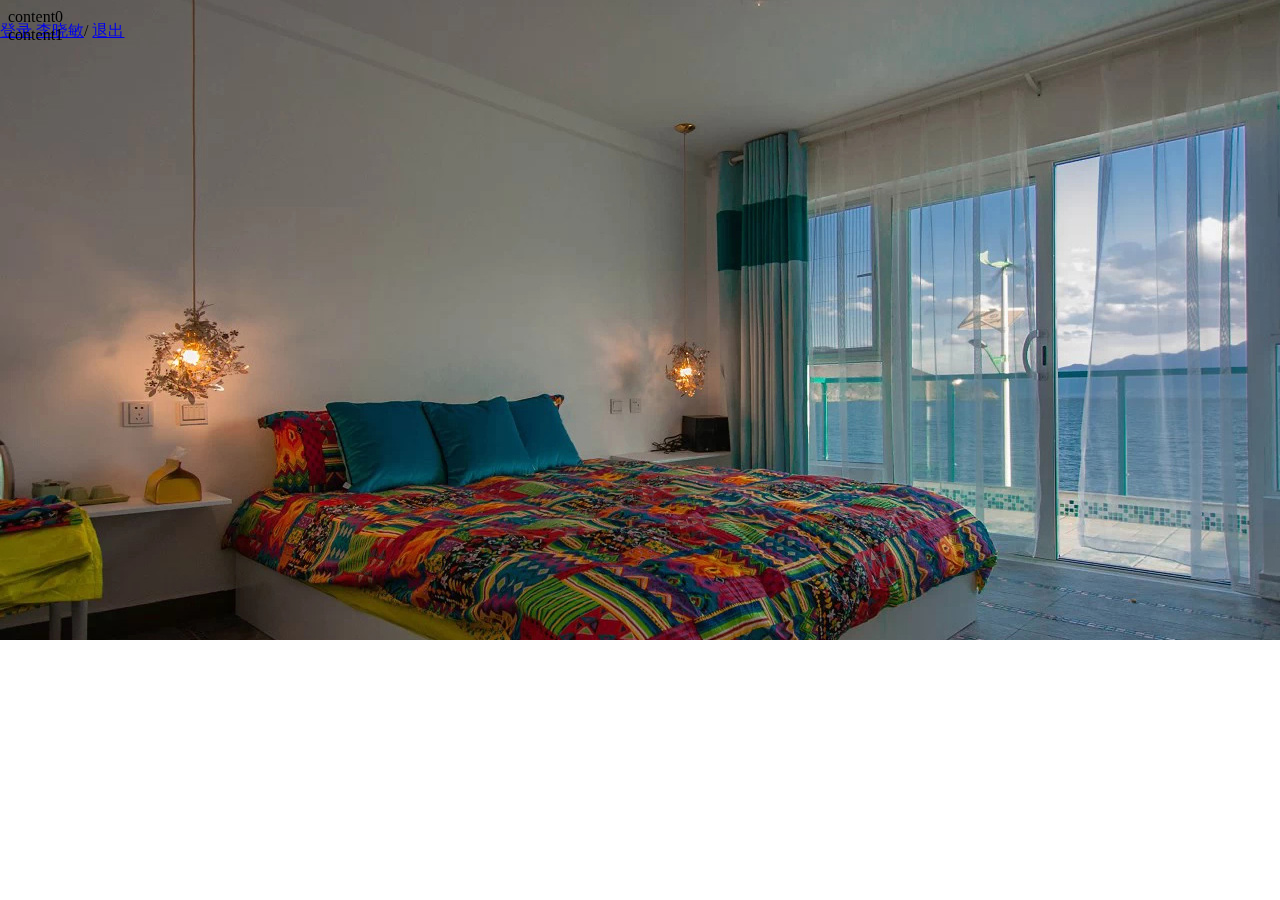
==== index.html @ eb80d0dd "Initial commit" ====
<!DOCTYPE html>
<html>
<head lang="en">
    <meta charset="UTF-8">
    <title></title>
    <link rel="stylesheet" href="css/mycss.css"/>
</head>
<body>
<section class="ind_1">
    <div class="ind_navbar">
        <div container>
            <h1 class="ind_logo"><a href=""></a></h1>
            <div class="ind_user" id="header_user">
                <a href="#" id="loginModal">登录</a>
                <a href="#"><span class="ion_user"></span>李晓敏</a>/ <a href="#" class="user_quit">退出</a>
            </div>
        </div>
    </div>
</section>
<section class="ind_2">content0</section>
<section class="ind_3">content1</section>
</body>
</html>
---- css/mycss.css ----
/*首页*/
.ind_1{
    position: fixed;
    z-index:-1;
    top: 0;
    left: 0;
    width: 100%;
    height: 640px;
    background: url(../images/ind_1.jpg) no-repeat center center;
}
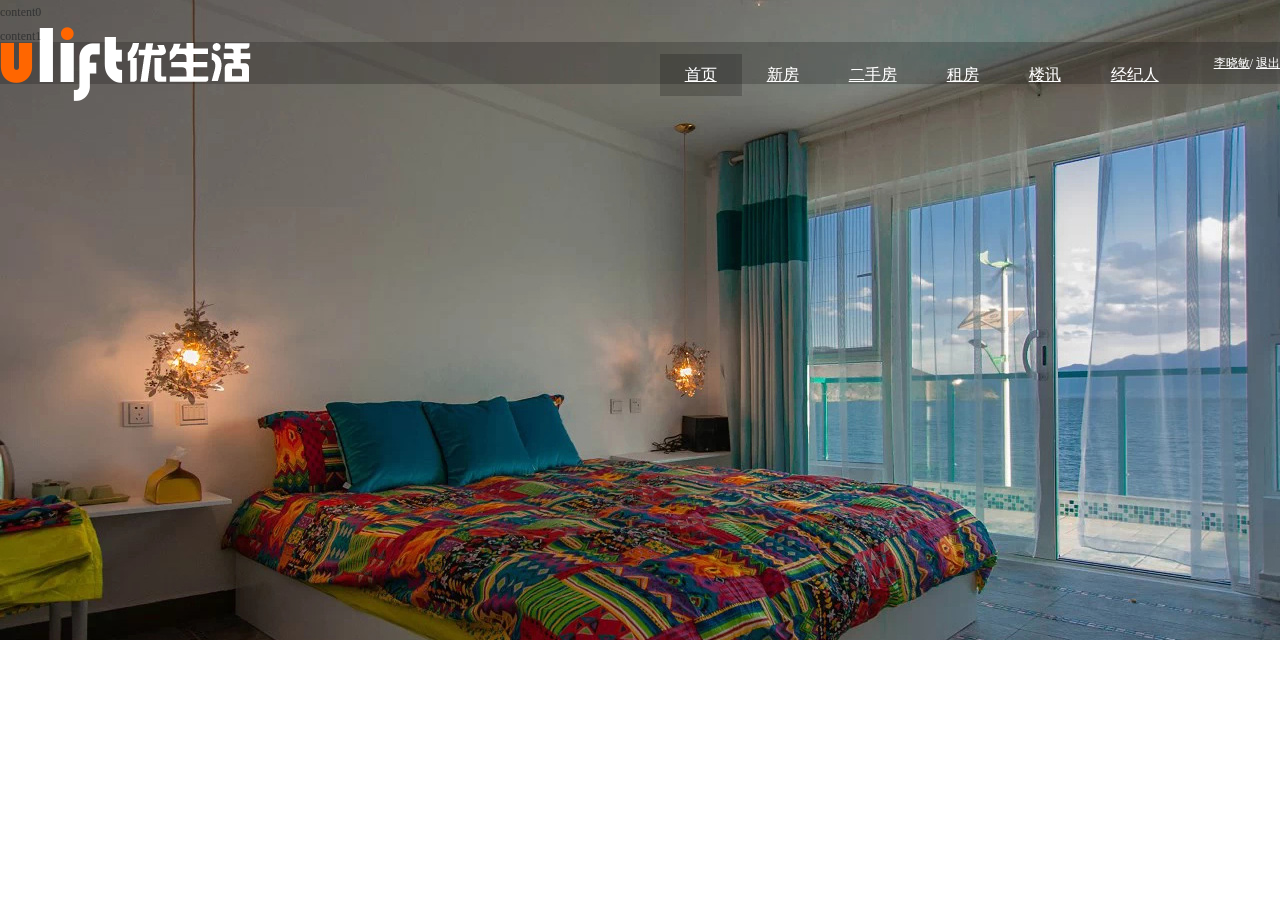
==== commit cb5f373b: "写好主页导航" ====
--- a/index.html
+++ b/index.html
@@ -4,16 +4,27 @@
     <meta charset="UTF-8">
     <title></title>
     <link rel="stylesheet" href="css/mycss.css"/>
+    <link rel="stylesheet" href="css/bass.css"/>
 </head>
 <body>
 <section class="ind_1">
     <div class="ind_navbar">
-        <div container>
+        <div class="container">
             <h1 class="ind_logo"><a href=""></a></h1>
             <div class="ind_user" id="header_user">
-                <a href="#" id="loginModal">登录</a>
+                <!--登录前-->
+                <!--<a href="#" id="loginModal">登录</a>-->
+                <!--登录后-->
                 <a href="#"><span class="ion_user"></span>李晓敏</a>/ <a href="#" class="user_quit">退出</a>
             </div>
+            <ul class="ind_nav">
+                <li class="current"><a href="#">首页</a></li>
+                <li><a href="#">新房</a></li>
+                <li><a href="#">二手房</a></li>
+                <li><a href="#">租房</a></li>
+                <li><a href="#">楼讯</a></li>
+                <li><a href="#">经纪人</a></li>
+            </ul>
         </div>
     </div>
 </section>
--- a/css/mycss.css
+++ b/css/mycss.css
@@ -7,4 +7,57 @@
     width: 100%;
     height: 640px;
     background: url(../images/ind_1.jpg) no-repeat center center;
+}
+
+.ind_navbar{
+    height:42px;
+    background: rgba(0,0,0,.2);
+    margin-top:42px;
+}
+.ind_logo{
+    width:251px;
+    height: 74px;
+    background: url("../images/logo_1.png") no-repeat center center;
+    float: left;
+    margin-top: -15px;
+}
+.ind_nav{
+    float: right;
+}
+.ind_nav li{
+    float: left;
+}
+.ind_nav li a{
+    display: block;
+    padding: 0 25px;
+    line-height: 42px;
+    color: #fff;
+    font-size:16px ;
+}
+.ind_nav li a:hover{
+    background: rgba(0,0,0,.1);
+}
+.ind_nav li.current a{
+    background: rgba(0,0,0,.2);
+}
+.ind_user{
+    float: right;
+    margin-left: 30px;
+    color: #ffffff;
+    line-height: 42px;
+}
+.ind_user a{
+    color: #ffffff;
+}
+.ind_user a:hover{
+    color: #ffff99;
+}
+.icon_user{
+    width: 16px;
+    height: 16px;
+    background: url(../images/iconlist.png) no-repeat 0 0;
+    display: inline-block;
+    vertical-align: middle;
+    margin-top: -4px;
+    margin-right: 6px;
 }--- a/css/bass.css
+++ b/css/bass.css
@@ -0,0 +1,15 @@
+body{
+    margin: 0;
+    /*font-family: "Microsoft YaHei";*/
+    font-size: 12px;
+    line-height: 24px;
+    color: #333;
+    background: #fff;
+}
+.ul,ol,dl,dd,h1,h2,h3,h4,h5,h6,p,input,button{
+    margin: 0;
+    padding: 0;
+}
+ul,ol{
+    list-style: none;
+}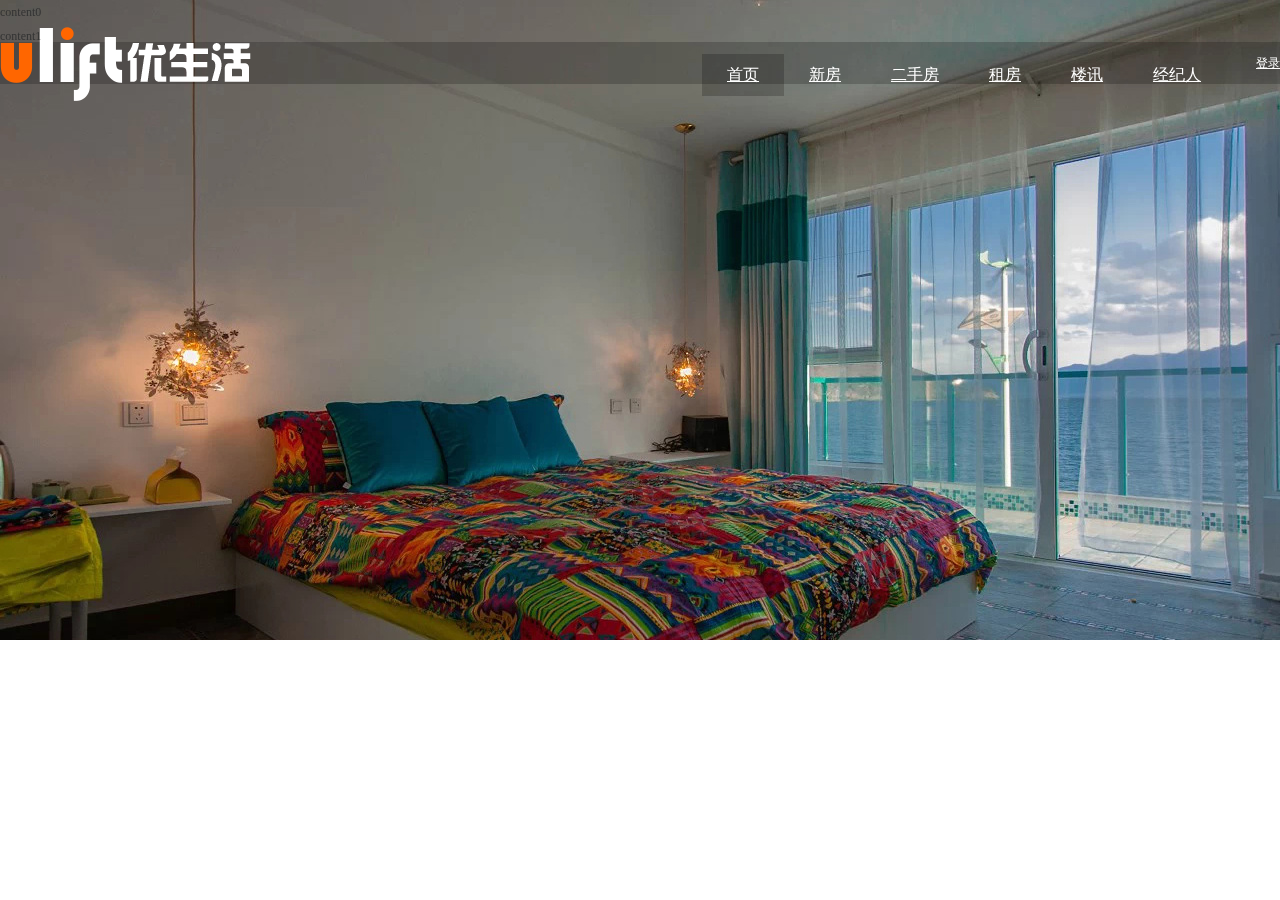
==== commit 374a2812: "写好主页导航" ====
--- a/index.html
+++ b/index.html
@@ -13,9 +13,9 @@
             <h1 class="ind_logo"><a href=""></a></h1>
             <div class="ind_user" id="header_user">
                 <!--登录前-->
-                <!--<a href="#" id="loginModal">登录</a>-->
+                <a href="#" id="loginModal">登录</a>
                 <!--登录后-->
-                <a href="#"><span class="ion_user"></span>李晓敏</a>/ <a href="#" class="user_quit">退出</a>
+                <!--<a href="#"><span class="ion_user"></span>李晓敏</a>/ <a href="#" class="user_quit">退出</a>-->
             </div>
             <ul class="ind_nav">
                 <li class="current"><a href="#">首页</a></li>
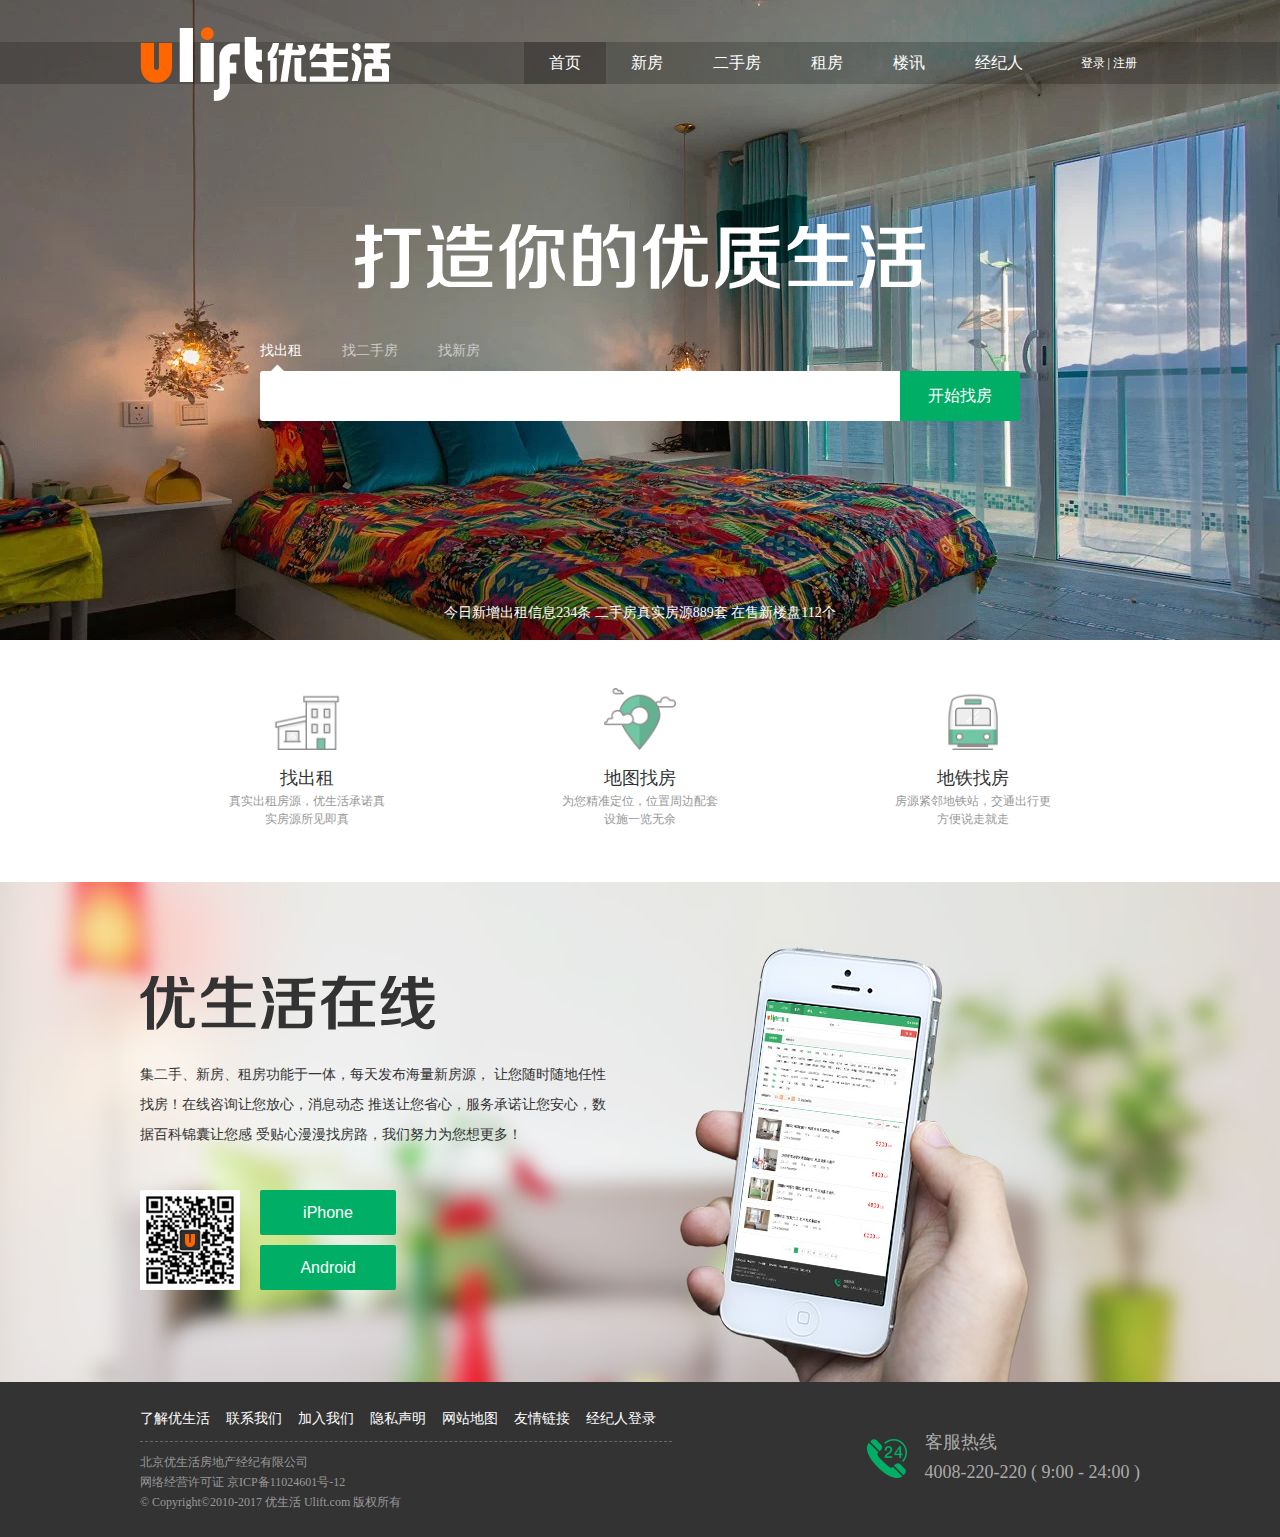
==== commit a73d9277: "index.html静态页面完成" ====
--- a/index.html
+++ b/index.html
@@ -7,13 +7,14 @@
     <link rel="stylesheet" href="css/bass.css"/>
 </head>
 <body>
+
 <section class="ind_1">
     <div class="ind_navbar">
         <div class="container">
             <h1 class="ind_logo"><a href=""></a></h1>
             <div class="ind_user" id="header_user">
                 <!--登录前-->
-                <a href="#" id="loginModal">登录</a>
+                <a href="#" id="loginModal">登录</a>|<a href="#">注册</a>
                 <!--登录后-->
                 <!--<a href="#"><span class="ion_user"></span>李晓敏</a>/ <a href="#" class="user_quit">退出</a>-->
             </div>
@@ -27,8 +28,79 @@
             </ul>
         </div>
     </div>
+    <h2 class="ind_1_title"></h2>
+    <div class="ind_search">
+        <ul class="ind_search_tab clearfloat">
+            <li class="current"><span>找出租</span></li>
+            <li><span>找二手房</span></li>
+            <li><span>找新房</span></li>
+        </ul>
+        <div class="ind_search_form">
+            <input type="text"/><button type="button">开始找房</button>
+        </div>
+    </div>
+    <p class="ind_1_text">今日新增出租信息234条 二手房真实房源889套 在售新楼盘112个</p>
 </section>
-<section class="ind_2">content0</section>
-<section class="ind_3">content1</section>
+<section class="ind_2">
+    <div class="container">
+        <ul class="clearfloat">
+            <li>
+                <span></span>
+                <h2>找出租</h2>
+                <p>真实出租房源，优生活承诺真实房源所见即真</p>
+            </li>
+            <li>
+                <span></span>
+                <h2>地图找房</h2>
+                <p>为您精准定位，位置周边配套设施一览无余</p>
+            </li>
+            <li>
+                <span></span>
+                <h2>地铁找房</h2>
+                <p>房源紧邻地铁站，交通出行更方便说走就走</p>
+            </li>
+        </ul>
+    </div>
+</section>
+<section class="ind_3">
+    <div class="container">
+        <h2 class="ind_3_title"></h2>
+        <p>
+            集二手、新房、租房功能于一体，每天发布海量新房源，
+            让您随时随地任性找房！在线咨询让您放心，消息动态
+            推送让您省心，服务承诺让您安心，数据百科锦囊让您感
+            受贴心漫漫找房路，我们努力为您想更多！
+        </p>
+        <dl>
+            <dt></dt>
+            <dd>
+                <button type="button">iPhone</button>
+                <button type="button">Android</button>
+            </dd>
+        </dl>
+    </div>
+</section>
+<footer class="footer">
+    <div class="container clearfloat">
+        <div class="footer_left">
+            <ul class="clearfloat">
+                <li><a href="#">了解优生活</a></li>
+                <li><a href="#">联系我们</a></li>
+                <li><a href="#"> 加入我们</a></li>
+                <li><a href="#">隐私声明</a></li>
+                <li><a href="#">网站地图</a></li>
+                <li><a href="#">友情链接</a></li>
+                <li><a href="#">经纪人登录</a></li>
+            </ul>
+            <p>北京优生活房地产经纪有限公司 </p>
+            <p>网络经营许可证 京ICP备11024601号-12</p>
+            <p>© Copyright©2010-2017 优生活 Ulift.com 版权所有</p>
+        </div>
+        <div class="footer_right">
+            <i></i>
+            <span>客服热线 <br/>4008-220-220 ( 9:00 - 24:00 )</span>
+        </div>
+    </div>
+</footer>
 </body>
 </html>--- a/css/mycss.css
+++ b/css/mycss.css
@@ -48,6 +48,7 @@
 }
 .ind_user a{
     color: #ffffff;
+    padding: 0 3px 0 3px;
 }
 .ind_user a:hover{
     color: #ffff99;
@@ -60,4 +61,147 @@
     vertical-align: middle;
     margin-top: -4px;
     margin-right: 6px;
+}
+.ind_1_title{
+    margin: 140px auto 0;
+    width: 570px;
+    height: 65px;
+    background: url("../images/text_01.png") no-repeat center center;
+}
+/*首页搜索*/
+.ind_search{
+    width: 760px;
+    margin: 50px auto 0;
+}
+.ind_search_tab li{
+    float: left;
+    color: #cccccc;
+    margin-right: 40px;
+    font-size: 14px;
+    height: 32px;
+    overflow: hidden;
+}
+.ind_search_tab li.current{
+    color: #ffffff;
+}
+.ind_search_tab li.current:after{
+    content: "";
+    display: block;
+    width: 10px;
+    height: 10px;
+    background: #fff;
+    margin: 5px auto 0;
+    transform: rotate(45deg);
+    transform-origin: center 0 ;
+}
+.ind_search_form input{
+    border: 0;
+    height: 50px;
+    width: 640px;
+    border-radius:3px 0 0 3px;
+    font-size: 16px;
+    padding: 0 10px;
+    box-sizing: border-box;
+    vertical-align: middle;
+}
+.ind_search_form button{
+    border: 0;
+    width: 120px;
+    height: 50px;
+    border-radius: 0 3px 3px 0;
+    background: #00ae66;
+    color: #ffffff;
+    font-size: 16px;
+    vertical-align: middle;
+}
+.ind_1_text{
+    margin-top: 180px;
+    text-align: center;
+    color: #ffffff;
+    font-size: 14px;
+}
+.ind_2{
+    padding: 38px 0 54px 0;
+    margin-top: 640px;
+    background: #ffffff;
+}
+.ind_2 ul li{
+    float: left;
+    width: 333px;
+    box-sizing: border-box;
+    padding: 0 86px;
+    text-align: center;
+}
+.ind_2 ul li span{
+    display: block;
+    margin: 0 auto;
+    width: 72px;
+    height: 72px;
+    background-position: center bottom;
+    background-size: contain;
+    background-repeat: no-repeat;
+}
+.ind_2 ul li:nth-child(1) span{
+    background-image:url("../images/icon_1.png");
+}
+.ind_2 ul li:nth-child(2) span{
+    background-image:url("../images/icon_2.png");
+}
+.ind_2 ul li:nth-child(3) span{
+    background-image:url("../images/icon_3.png");
+}
+.ind_2 ul li h2{
+    font-size: 18px;
+    font-weight: lighter;
+    margin-top: 16px;
+}
+.ind_2 ul li p{
+    line-height: 18px;
+    color: #999999;
+    margin-top: 2px;
+}
+
+.ind_3{
+    height: 500px;
+    background: #dfd8d2 url(../images/ind_2.jpg) no-repeat center center;
+}
+.ind_3_title{
+    width: 295px;
+    height: 55px;
+    background: url(../images/text_02.png) no-repeat 0 0 ;
+    margin-top: 93px;
+}
+.ind_3 p {
+    width: 466px;
+    margin-top: 30px;
+    font-size: 14px;
+    line-height: 30px;
+}
+.ind_3 dl{
+    margin-top: 40px;
+}
+.ind_3 dl dt{
+    float: left;
+    width: 100px;
+    height: 100px;
+    background: url(../images/iconlist.png) no-repeat 0 -30px;
+}
+.ind_3 dl dd{
+    float: left;
+    margin-left: 20px;
+}
+.ind_3 dl dd button{
+    display: block;
+    width: 136px;
+    height: 45px;
+    background: #00ae66;
+    color: #ffffff;
+    font-size: 16px;
+    border: 0;
+    margin-bottom: 10px;
+    border-radius: 2px;
+}
+.ind_3 dl dd button:hover{
+    background: #059559;
+    cursor: pointer;
 }--- a/css/bass.css
+++ b/css/bass.css
@@ -6,10 +6,99 @@
     color: #333;
     background: #fff;
 }
-.ul,ol,dl,dd,h1,h2,h3,h4,h5,h6,p,input,button{
+ul,ol,dl,dd,h1,h2,h3,h4,h5,h6,p,input,button{
     margin: 0;
     padding: 0;
 }
 ul,ol{
     list-style: none;
+}
+input,button{
+    /*font-family: "Microsoft YaHei";*/
+}
+a{
+    color: #333333;
+    text-decoration: none;
+}
+a:hover{
+    color: #e4393c;
+    text-decoration: none;
+}
+.clearfloat:after{
+    content: "";
+    display: table;
+    height: 0;
+    clear: both;
+    visibility: hidden;
+}
+.clearfloat:before{
+    content: "";
+    display: none;
+    height: 0;
+    clear: both;
+    visibility: hidden;
+}
+.container{
+    width: 1000px;
+    margin: 0 auto;
+}
+.container:before {
+    content: "";
+    display: table;
+    height: 0;
+    clear: both;
+    visibility: hidden;
+}
+.left{
+    float: left;
+}
+.right{
+    float: right;
+}
+
+/*footer*/
+.footer{
+    background: #333333;
+    padding: 25px 0 25px;
+    color: #999999;
+}
+.footer_left{
+    float: left;
+}
+.footer_left ul {
+    border-bottom: 1px dashed #666;
+    padding-bottom: 10px;
+    margin-bottom: 10px;
+}
+.footer_left ul li {
+    float: left;
+    margin-right: 16px;
+}
+.footer_left ul li a{
+    color: #fff;
+    font-size: 14px;
+}
+.footer_left ul li a:hover{
+    color: #ff9900;
+}
+.footer_left p {
+    line-height: 20px;
+}
+.footer_right{
+    float: right;
+    margin-top: 20px;
+}
+.footer_right i {
+    float: left;
+    width: 40px;
+    height: 40px;
+    background: url(../images/iconlist.png) no-repeat 0 -140px;
+    margin-right: 18px;
+    margin-top: 12px;
+}
+.footer_right span{
+    float: left;
+    color: #aaaaaa;
+    line-height: 30px;
+    font-size: 18px;
 }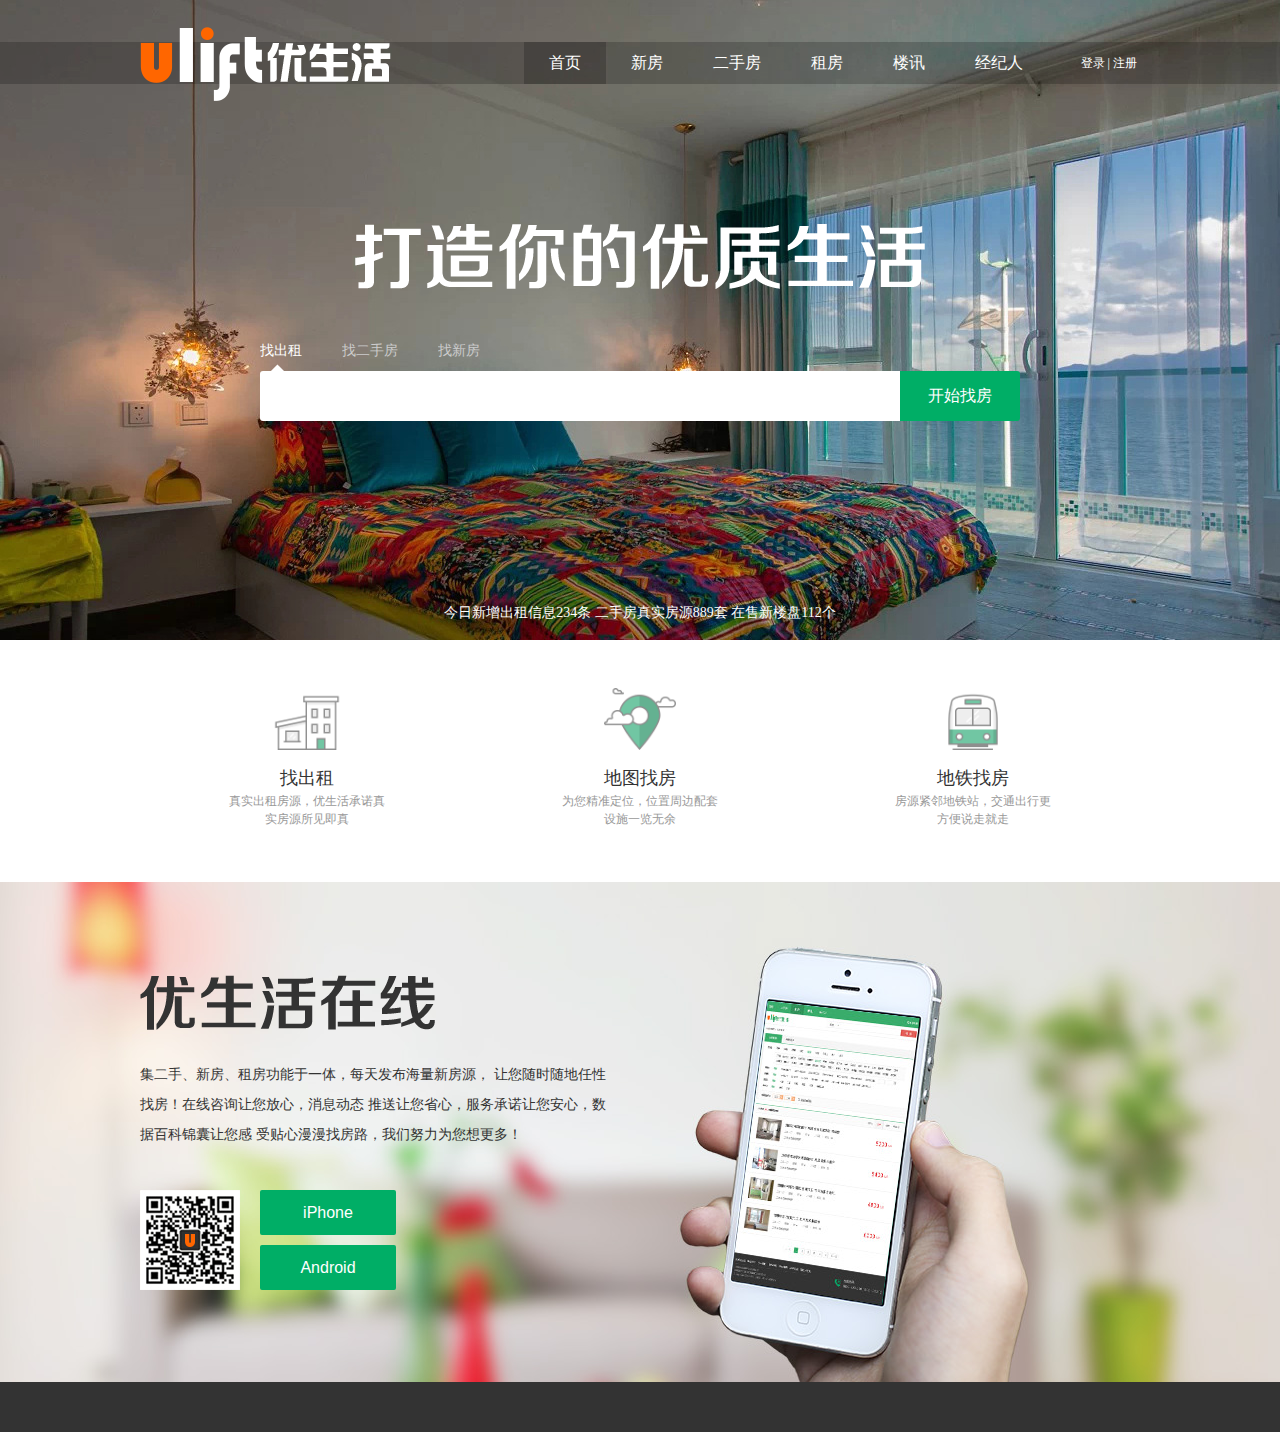
==== commit c9da22cc: "登录注册页面完成" ====
--- a/index.html
+++ b/index.html
@@ -7,14 +7,14 @@
     <link rel="stylesheet" href="css/bass.css"/>
 </head>
 <body>
-
+<!--登录-->
 <section class="ind_1">
     <div class="ind_navbar">
         <div class="container">
             <h1 class="ind_logo"><a href=""></a></h1>
             <div class="ind_user" id="header_user">
                 <!--登录前-->
-                <a href="#" id="loginModal">登录</a>|<a href="#">注册</a>
+                <a href="" id="loginModal">登录</a>|<a href="#">注册</a>
                 <!--登录后-->
                 <!--<a href="#"><span class="ion_user"></span>李晓敏</a>/ <a href="#" class="user_quit">退出</a>-->
             </div>
@@ -81,26 +81,13 @@
     </div>
 </section>
 <footer class="footer">
-    <div class="container clearfloat">
-        <div class="footer_left">
-            <ul class="clearfloat">
-                <li><a href="#">了解优生活</a></li>
-                <li><a href="#">联系我们</a></li>
-                <li><a href="#"> 加入我们</a></li>
-                <li><a href="#">隐私声明</a></li>
-                <li><a href="#">网站地图</a></li>
-                <li><a href="#">友情链接</a></li>
-                <li><a href="#">经纪人登录</a></li>
-            </ul>
-            <p>北京优生活房地产经纪有限公司 </p>
-            <p>网络经营许可证 京ICP备11024601号-12</p>
-            <p>© Copyright©2010-2017 优生活 Ulift.com 版权所有</p>
-        </div>
-        <div class="footer_right">
-            <i></i>
-            <span>客服热线 <br/>4008-220-220 ( 9:00 - 24:00 )</span>
-        </div>
-    </div>
+
 </footer>
+<script src="js/jquery-1.11.3.js"></script>
+<script src="js/main.js"></script>
+<script>
+    isLogin();
+    $(".footer").load('footer.html');
+</script>
 </body>
 </html>--- a/css/mycss.css
+++ b/css/mycss.css
@@ -204,4 +204,202 @@
 .ind_3 dl dd button:hover{
     background: #059559;
     cursor: pointer;
+}
+
+/*登录*/
+.login_bg{
+    position: fixed;
+    left: 0;
+    top: 0;
+    background: rgba(0,0,0,.6);
+    width: 100%;
+    height: 100%;
+    z-index: 900;
+}
+.login_box{
+    width: 450px;
+    height: 330px;
+    position: absolute;
+    left: 50%;
+    top: 50%;
+    margin-left: -225px;
+    margin-top: -165px;
+    background: #f2f2f2;
+    border-radius: 5px;
+    box-sizing: border-box;
+    padding: 30px 50px 0;
+}
+.login_box .close{
+    width: 22px;
+    height: 22px;
+    background: #ccc url(../images/iconlist.png) no-repeat -25px 5px;
+    border-radius: 50%;
+    position: absolute;
+    top: 10px;
+    right: 10px;
+    cursor: pointer;
+}
+.login_box .close:hover{
+    background-color: #39ac6a;
+}
+.login h2{
+    font-weight: lighter;
+}
+.login h2 span{
+    float: left;
+    font-size: 20px;
+}
+.login h2 a{
+    float: right;
+    color: #ff6600;
+    font-size: 14px;
+}
+.login ul{
+    margin-top: 24px;
+    border:1px solid #ddd;
+    border-radius:3px;
+    background: #fff;
+}
+.login ul li{
+    position: relative;
+    border-bottom: 1px solid #dddddd;
+    height: 60px;
+}
+.login ul li:last-child{
+    border-bottom: none;
+}
+.login ul li input{
+    display: block;
+    width: 100%;
+    height: 100%;
+    border: none;
+    border-radius: 5px;
+    box-sizing: border-box;
+    padding-left: 50px;
+    font-size: 15px;
+}
+.login ul li .icon{
+    position: absolute;
+    width: 16px;
+    height: 20px;
+    top: 20px;
+    left: 15px;
+    background: url(../images/iconlist.png) no-repeat;
+}
+.login ul li .icon-phone{
+    background-position: -39px -240px ;
+}
+.login ul li .icon-pwd{
+    background-position: -70px -240px;
+}
+.login .btn1{
+    display: block;
+    width: 100%;
+    height: 60px;
+    background: #39ac6a;
+    color: #fff;
+    font-size: 20px;
+    margin-top: 25px;
+    border:none;
+}
+.login .btn1:hover{
+    background: #2ca05d;
+}
+.login p{
+    color: #e4383c;
+    text-align: center;
+    font-size: 14px;
+}
+
+/*新用户注册*/
+.register{
+    width: 400px;
+    margin: 60px auto 120px;
+}
+.register h2{
+    font-weight: lighter;
+}
+.register h2 span{
+    float: left;
+    font-size: 20px;
+}
+.register h2 a{
+    float: right;
+    color: #ff6600;
+    font-size: 14px;
+}
+.register ul{
+    margin-top: 24px;
+    border: 1px solid #dddddd;
+    border-radius: 3px;
+    background: #fff;
+}
+.register ul li{
+    position: relative;
+    border-bottom: 1px solid #dddddd;
+    height: 60px;
+}
+.register ul li input{
+    display: block;
+    width: 100%;
+    height: 100%;
+    border: none;
+    border-radius: 5px;
+    box-sizing: border-box;
+    padding:0 15px;
+    font-size: 15px;
+}
+.register ul li>span{
+    display: none;
+    position: absolute;
+    width: 20px;
+    height: 20px;
+    top: 20px;
+    left: 415px;
+    background: url(../images/iconlist.png) no-repeat 0 -270px;
+}
+.register ul li>i{
+    display: none;
+    position: absolute;
+    height: 30px;
+    line-height: 30px;
+    top: 15px;
+    left: 415px;
+    background: #e26058;
+    border-radius: 3px;
+    color: #ffffff;
+    white-space: nowrap;
+    padding: 0 12px;
+    font-style: normal;font-size: 15px;
+}
+.register ul li>li:before{
+    content: "";
+    position: absolute;
+    top: 11px;
+    left: -8px;
+    border: 4px solid transparent;
+    border-right-color: #e26058 ;
+}
+.register p{
+    font-size: 14px;
+    margin-top: 20px;
+}
+.register>p>a{
+    color: #ff6600;
+}
+.register button {
+    display: block;
+    width: 100%;
+    height: 100%;
+    background: #39ac6a;
+    color: #ffffff;
+    font-size: 20px;
+    margin-top: 20px;
+    border: none;
+}
+.register button:hover{
+    background: #2ca05d;
+}
+.register button.disabled{
+    background: #ccc;
 }